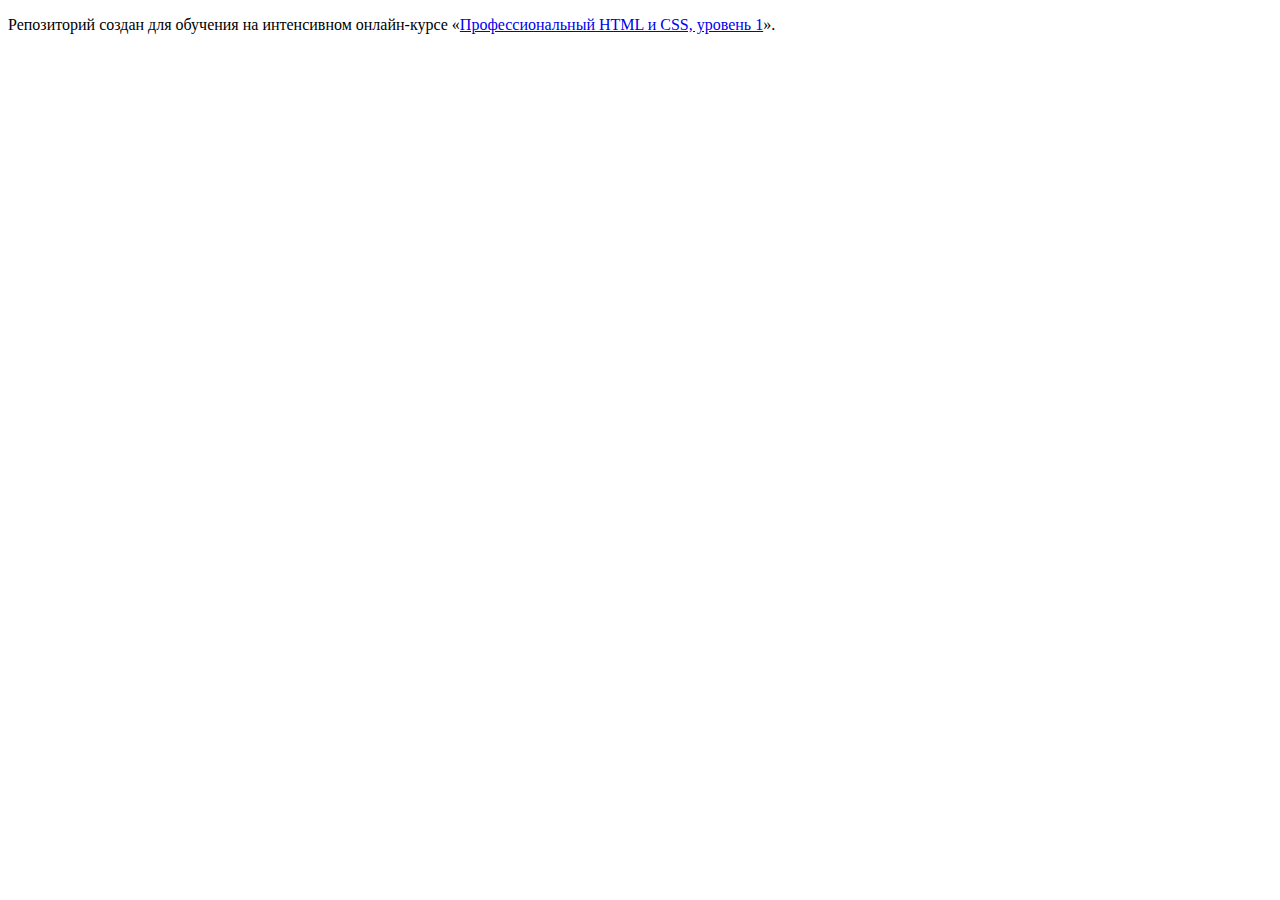
==== index.html @ e3b24117 ":hatching_chick:" ====
<!DOCTYPE html>
<html lang="ru">
  <head>
    <meta charset="utf-8">
    <title>HTML Academy: Нёрдс</title>
  </head>
  <body>

    <p>Репозиторий создан для обучения на интенсивном онлайн‑курсе «<a href="https://htmlacademy.ru/intensive/htmlcss">Профессиональный HTML и CSS, уровень 1</a>».</p>

  </body>
</html>
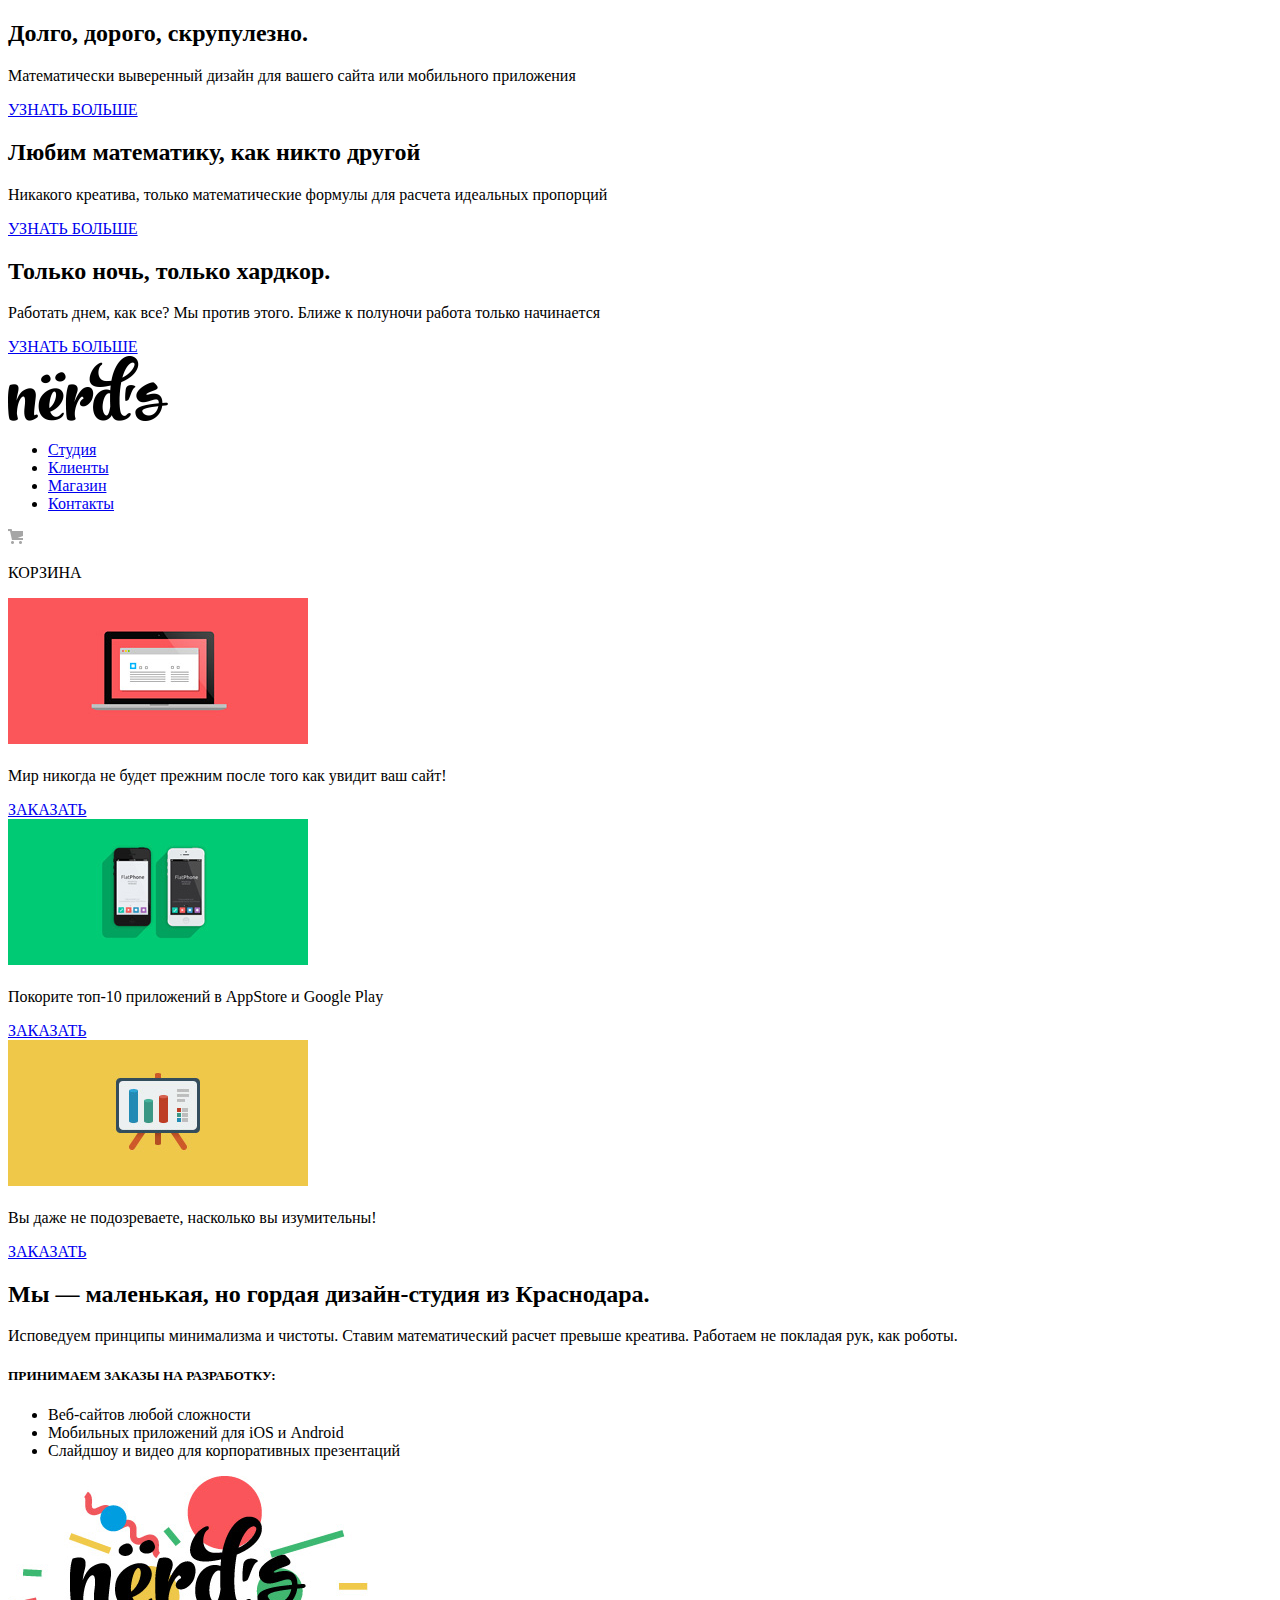
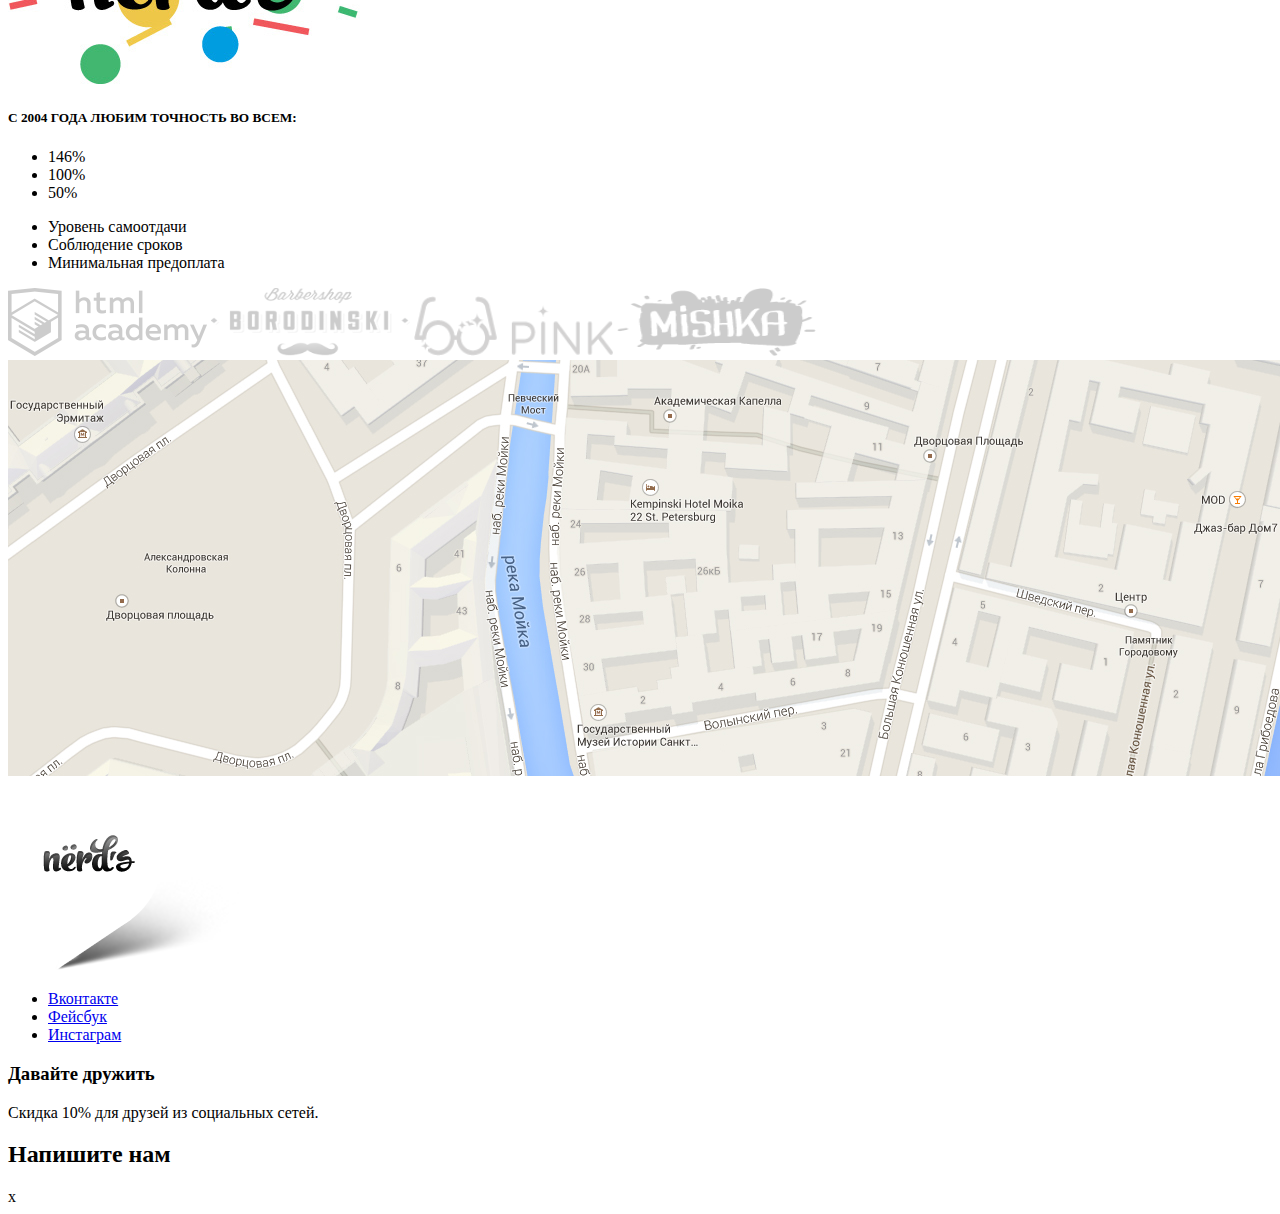
==== commit a411951a: "разметка страниц" ====
--- a/index.html
+++ b/index.html
@@ -3,10 +3,128 @@
   <head>
     <meta charset="utf-8">
     <title>HTML Academy: Нёрдс</title>
+    <link href="css/normalize.css" rel="stylesheet">
+    <link href="https://fonts.googleapis.com/css?family=Roboto" rel="stylesheet">
+    <link rel="stylesheet" type="text/css" href="css/style.css">
   </head>
-  <body>
+    <div class="position-center">
+      <body>
+       <div class="slider">
+        <div class="slide1">
+          <h2>Долго, дорого, скрупулезно.</h2>
+          <p>Математически выверенный дизайн  для вашего сайта или мобильного приложения</p>
+          <a class="button" href="#">УЗНАТЬ БОЛЬШЕ</a>
+        </div>
+        <div class="slide2">
+          <h2>Любим математику, как никто другой</h2>
+          <p>Никакого креатива, только математические формулы  для расчета идеальных пропорций</p>
+          <a class="button" href="#">УЗНАТЬ БОЛЬШЕ</a>
+        </div>
+        <div class="slide3">
+          <h2>Только ночь, только хардкор.</h2>
+          <p>Работать днем, как все? Мы против этого. Ближе к полуночи работа только начинается</p>
+          <a class="button" href="#">УЗНАТЬ БОЛЬШЕ</a>
+        </div>
+       </div>
+       <header class="main-header">
+        <nav class="main-navigation">
+         <a class="main-header-logo">
+          <img src="img/nerds-logo.png" width="160" height="65" alt="Логотип nёrds">
+         </a>
+         <ul class="site-navigation">
+           <li><a href="studio.html">Студия</a></li>
+           <li><a href="clients.html">Клиенты</a></li>
+           <li><a href="shop.html">Магазин</a></li>
+           <li><a href="contacts.html">Контакты</a></li>
+         </ul>
+        <div class="shop-basket">
+           <a class="shop-basket-picture">
+             <img src="img/cart-icon.png" width="15" height="15">
+           </a>
+           <p>КОРЗИНА</p>
+          </div>
+         </nav>
+         </header>
+        <main class="container">
+        <section class="advantages">
+          <div class="red">
+            <image src="img/illustration-1.jpg" width="300" height="146">
+            <h3></h3>
+            <p>Мир никогда не будет прежним после того как увидит ваш сайт!</p>
+            <a class="button" href="#">ЗАКАЗАТЬ</a>
+          </div>
+          <image src="img/illustration-2.jpg" width="300" height="146">
+          <h3></h3>
+          <p>Покорите топ-10 приложений в AppStore и Google Play</p>
+          <a class="button" href="#">ЗАКАЗАТЬ</a>
+          <div class="green">
+          </div>
+          <div class="yellow">
+            <image src="img/illustration-3.jpg" width="300" height="146">
+            <h3></h3>
+            <p>Вы даже не подозреваете,  насколько вы изумительны!</p>
+            <a class="button" href="#">ЗАКАЗАТЬ</a>
+          </div>
+        </section>
+        <section class="studio">
+          <div class="text">
+            <h2>Мы — маленькая, но гордая дизайн-студия из Краснодара.</h2>
+            <p>Исповедуем принципы минимализма и чистоты. Ставим математический расчет
+              превыше креатива. Работаем не покладая рук, как роботы.</p>
+            <h5>ПРИНИМАЕМ ЗАКАЗЫ НА РАЗРАБОТКУ:</h5>
+            <ul>
+              <li>Веб-сайтов любой сложности</li>
+              <li>Мобильных приложений для iOS и Android</li>
+              <li>Слайдшоу и видео для корпоративных презентаций</li>
+            </ul>
+          </div>
+          <div class="picture">
+            <image src="img/nerds-illustration.jpg" width="360" height="208">
+            <h5>C 2004 ГОДА ЛЮБИМ ТОЧНОСТЬ ВО ВСЕМ:</h5>
+            <ul>
+              <li>146<span>%</span></li>
+              <li>100<span>%</span></li>
+              <li>50<span>%</span></li>
+            </ul>
+            <ul>
+              <li>Уровень самоотдачи</li>
+              <li>Соблюдение сроков</li>
+              <li>Минимальная предоплата</li>
+            </ul>
+          </div>
+          <div class="logos">
+            <image src="img/logo-1.png" width="199" height="68">
+            <image src="img/logo-2.png" width="199" height="68">
+            <image src="img/logo-3.png" width="199" height="60">
+            <image src="img/logo-4.png" width="199" height="68">
+          </div>
+        </section>
+        <section class="map">
+          <image src="img/map.jpg" width="1440" height="416">
+          <image src="img/map-marker.png" width="231" height="190">
+        </section>
+      </main>
+        <footer class="main-footer">
+          <div class="footer-social">
+         <ul>
+           <li><a class="social-button" href="#">Вконтакте</a></li>
+           <li><a class="social-button" href="#">Фейсбук</a></li>
+           <li><a class="social-button" href="#">Инстаграм</a></li>
+         </ul>
+      </div>
+      <div>
+       <h3>Давайте дружить</h3>
+       <p>Скидка 10% для друзей из социальных сетей.</p>
+     </div>
 
-    <p>Репозиторий создан для обучения на интенсивном онлайн‑курсе «<a href="https://htmlacademy.ru/intensive/htmlcss">Профессиональный HTML и CSS, уровень 1</a>».</p>
+        </footer>
 
-  </body>
+        <section class="modal modal-login">
+      <h2>Напишите нам</h2>
+      <span class="modal-close">x</span>
+      <!-- Здесь будет форма -->
+    </section>
+
+      </body>
+    </div>
 </html>
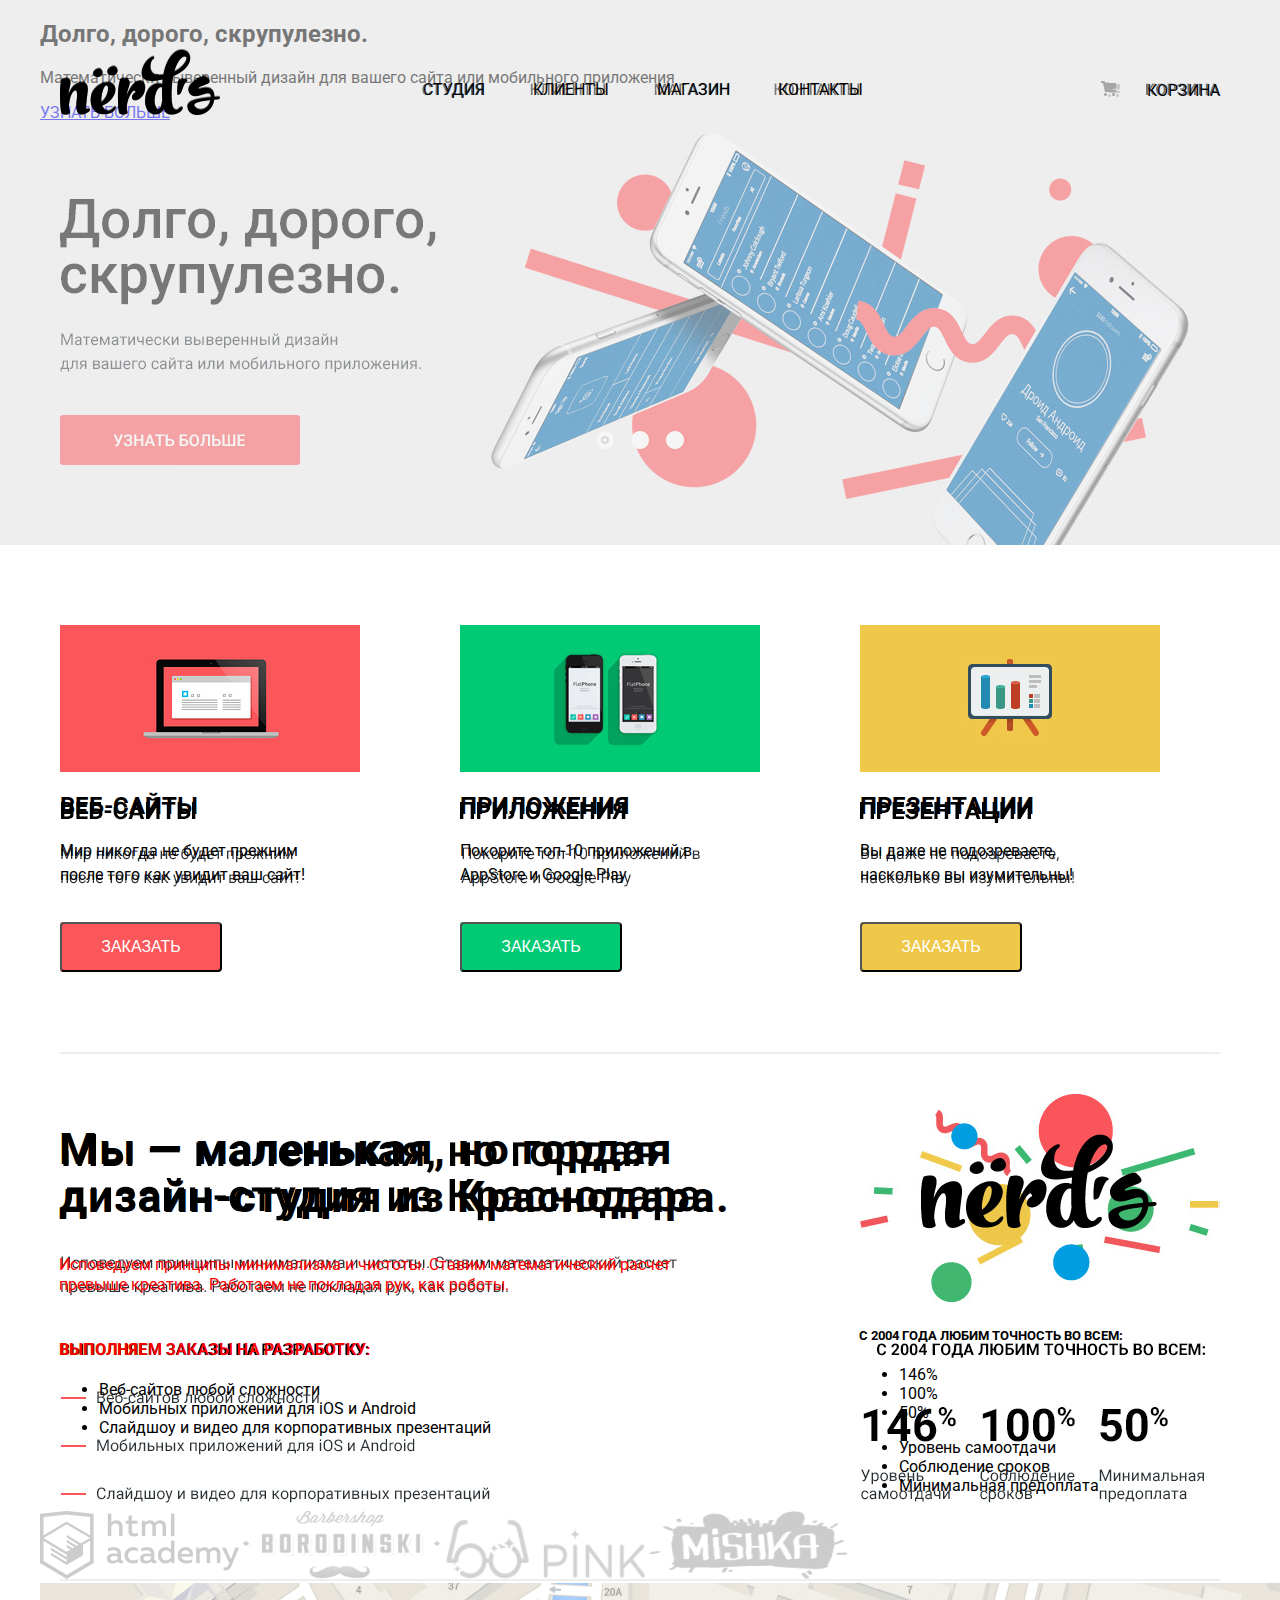
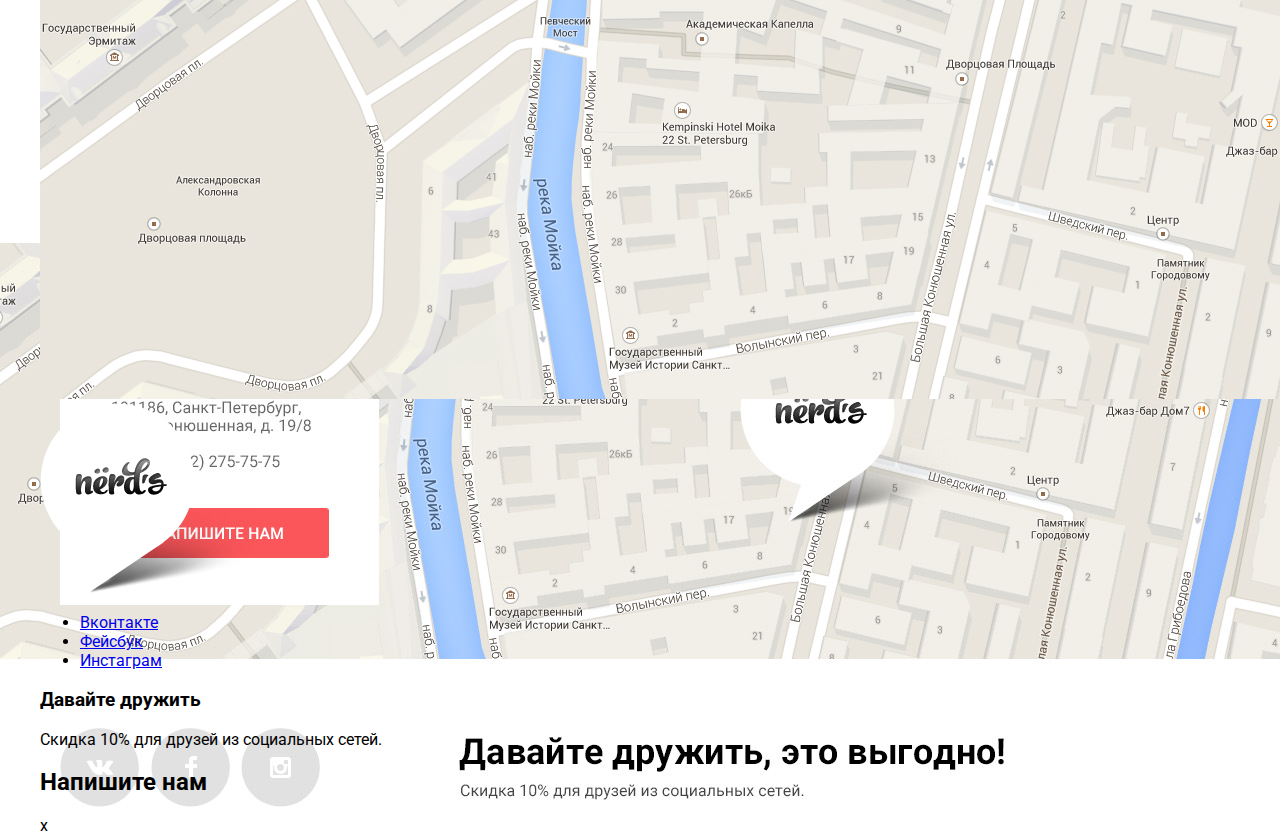
==== commit 24ce6ee4: "добавлена графика проекта" ====
--- a/index.html
+++ b/index.html
@@ -15,12 +15,12 @@
           <p>Математически выверенный дизайн  для вашего сайта или мобильного приложения</p>
           <a class="button" href="#">УЗНАТЬ БОЛЬШЕ</a>
         </div>
-        <div class="slide2">
+        <div class="slide2 visually-hidden">
           <h2>Любим математику, как никто другой</h2>
           <p>Никакого креатива, только математические формулы  для расчета идеальных пропорций</p>
           <a class="button" href="#">УЗНАТЬ БОЛЬШЕ</a>
         </div>
-        <div class="slide3">
+        <div class="slide3 visually-hidden">
           <h2>Только ночь, только хардкор.</h2>
           <p>Работать днем, как все? Мы против этого. Ближе к полуночи работа только начинается</p>
           <a class="button" href="#">УЗНАТЬ БОЛЬШЕ</a>
@@ -32,46 +32,65 @@
           <img src="img/nerds-logo.png" width="160" height="65" alt="Логотип nёrds">
          </a>
          <ul class="site-navigation">
-           <li><a href="studio.html">Студия</a></li>
-           <li><a href="clients.html">Клиенты</a></li>
-           <li><a href="shop.html">Магазин</a></li>
-           <li><a href="contacts.html">Контакты</a></li>
+           <li><a href="studio.html">СТУДИЯ</a></li>
+           <li><a href="clients.html">КЛИЕНТЫ</a></li>
+           <li><a href="shop.html">МАГАЗИН</a></li>
+           <li><a href="contacts.html">КОНТАКТЫ</a></li>
          </ul>
         <div class="shop-basket">
-           <a class="shop-basket-picture">
-             <img src="img/cart-icon.png" width="15" height="15">
-           </a>
-           <p>КОРЗИНА</p>
+            <ul class="shop-basket-list">
+             <li><img src="img/cart-icon.png" width="15" height="15"></li>
+             <li>КОРЗИНА</li>
+           </ul>
           </div>
          </nav>
-         </header>
+        </header>
         <main class="container">
-        <section class="advantages">
+        <div class="advantages">
           <div class="red">
             <image src="img/illustration-1.jpg" width="300" height="146">
-            <h3></h3>
-            <p>Мир никогда не будет прежним после того как увидит ваш сайт!</p>
-            <a class="button" href="#">ЗАКАЗАТЬ</a>
+            <h2>ВЕБ-САЙТЫ</h2>
+            <p>
+              <span>Мир никогда не будет прежним</span>
+              <br>
+              <span>после того как увидит ваш сайт!</span>
+            </p>
+            <button class="order" href="#">ЗАКАЗАТЬ</button>
           </div>
+          <div class="green">
           <image src="img/illustration-2.jpg" width="300" height="146">
-          <h3></h3>
-          <p>Покорите топ-10 приложений в AppStore и Google Play</p>
-          <a class="button" href="#">ЗАКАЗАТЬ</a>
-          <div class="green">
+           <h2>ПРИЛОЖЕНИЯ</h2>
+           <p>
+             <span>Покорите топ-10 приложений в</span>
+             <br>
+             <span>AppStore и Google Play</span>
+            </p>
+           <button class="order" href="#">ЗАКАЗАТЬ</button>
           </div>
           <div class="yellow">
             <image src="img/illustration-3.jpg" width="300" height="146">
-            <h3></h3>
-            <p>Вы даже не подозреваете,  насколько вы изумительны!</p>
-            <a class="button" href="#">ЗАКАЗАТЬ</a>
+            <h2>ПРЕЗЕНТАЦИИ</h2>
+            <p>
+              <span>Вы даже не подозреваете,</span>
+              <br>
+              <span>насколько вы изумительны!</span>
+            </p>
+            <button class="order" href="#">ЗАКАЗАТЬ</button>
           </div>
-        </section>
+        </div>
         <section class="studio">
           <div class="text">
-            <h2>Мы — маленькая, но гордая дизайн-студия из Краснодара.</h2>
-            <p>Исповедуем принципы минимализма и чистоты. Ставим математический расчет
-              превыше креатива. Работаем не покладая рук, как роботы.</p>
-            <h5>ПРИНИМАЕМ ЗАКАЗЫ НА РАЗРАБОТКУ:</h5>
+            <h2>
+              <span>Мы — маленькая, но гордая</span>
+              <br>
+              <span>дизайн-студия из Краснодара.</span>
+            </h2>
+            <p>
+              <span>Исповедуем принципы минимализма и чистоты. Ставим математический расчет</span>
+              <br>
+              <span>превыше креатива. Работаем не покладая рук, как роботы.</span>
+            </p>
+            <h4>ВЫПОЛНЯЕМ ЗАКАЗЫ НА РАЗРАБОТКУ:</h4>
             <ul>
               <li>Веб-сайтов любой сложности</li>
               <li>Мобильных приложений для iOS и Android</li>
@@ -92,13 +111,13 @@
               <li>Минимальная предоплата</li>
             </ul>
           </div>
+          </section>
           <div class="logos">
             <image src="img/logo-1.png" width="199" height="68">
             <image src="img/logo-2.png" width="199" height="68">
             <image src="img/logo-3.png" width="199" height="60">
             <image src="img/logo-4.png" width="199" height="68">
           </div>
-        </section>
         <section class="map">
           <image src="img/map.jpg" width="1440" height="416">
           <image src="img/map-marker.png" width="231" height="190">
--- a/css/style.css
+++ b/css/style.css
@@ -0,0 +1,186 @@
+/* общие */
+
+html
+body {
+
+/* фон для работы */
+  background-image: url("../img/nerds-index.jpg");
+
+  font-family: 'Roboto', Arial, sans-serif;
+
+  background-position: top center;
+  background-repeat: no-repeat;
+  margin: 0 auto;
+}
+
+/* стилизация хэдэра */
+
+.main-navigation,
+.site-navigation,
+.shop-basket {
+  display: flex;
+  flex-direction: row;
+  justify-content: space-between;
+}
+
+/* стили меню + слайдер */
+.main-header-logo {
+  margin-left: 20px;
+  margin-top: 50px;
+
+}
+
+.slide1 {
+  height: 525px;
+  width: 1200px;
+  background-color: #eee;
+  opacity: 0.5;
+}
+.main-header {
+  position: relative;
+  top: -545px;
+}
+
+.site-navigation {
+  width: 440px;
+  padding: 0;
+  margin-left: 20px;
+  margin-top: 80px;
+  list-style: none;
+}
+
+.position-center {
+  width: 1200px;
+  margin: 0 auto;
+}
+
+.site-navigation a {
+  text-decoration: none;
+  color: black;
+}
+
+.shop-basket-list {
+  width: 150px;
+  display: flex;
+  flex-direction: row;
+  justify-content: space-around;
+
+  padding: 65px 5px 20px 40px;
+  list-style: none;
+}
+
+/* спрятанные блоки */
+
+.visually-hidden:not(:focus):not(:active),
+input[type="checkbox"].visually-hidden,
+input[type="radio"].visually-hidden {
+position: absolute;
+
+width: 1px;
+height: 1px;
+margin: -1px;
+border: 0;
+padding: 0;
+
+white-space: nowrap;
+
+clip-path: inset(100%);
+clip: rect(0 0 0 0);
+overflow: hidden;
+}
+
+/* стили рекламы */
+
+.advantages {
+  width: 1150px;
+  margin-top: -55px;
+  margin-left: 20px;
+  display: flex;
+  flex-direction: row;
+  justify-content: space-around;
+  padding-bottom: 80px;
+  border-bottom: 2px solid #eee;
+}
+
+.red,
+.green,
+.yellow {
+  width: 350px;
+  display: flex;
+  flex-direction: column;
+}
+
+.green {
+  margin: 0 auto;
+}
+
+.green p,
+.red p,
+.yellow p {
+  margin-top: -1px;
+  line-height: 1.5;
+}
+
+/* стилизация кнопок на рекламе */
+
+.order {
+  margin-top: 19px;
+  position: left;
+  width: 162px;
+  height: 50px;
+  font-size: 16px;
+  font-weight: 400;
+  color: white;
+  border-radius: 4px;
+}
+
+.red .order {
+  background-color: #fb565a;
+}
+
+.green .order {
+  background-color: #00ca74;
+}
+
+.yellow .order {
+  background-color: #efc849;
+}
+
+/* стиль инфы про студию */
+
+.studio {
+  display: flex;
+  flex-direction: row;
+}
+
+.text {
+  width: 800px;
+  padding-top: 35px;
+  padding-left: 19px;
+}
+
+.text h2 {
+  font-size: 44px;
+  letter-spacing: 1px;
+  line-height: 48px;
+}
+
+.text p {
+  color: red;
+  margin-top: -3px;
+  line-height: 20px;
+  margin-bottom: 45px;
+}
+
+.text h4 {
+  color: red;
+  letter-spacing: 0.2px;
+}
+
+.picture {
+  padding-top: 40px;
+}
+
+ .logos {
+   width: 1200px;
+ }
